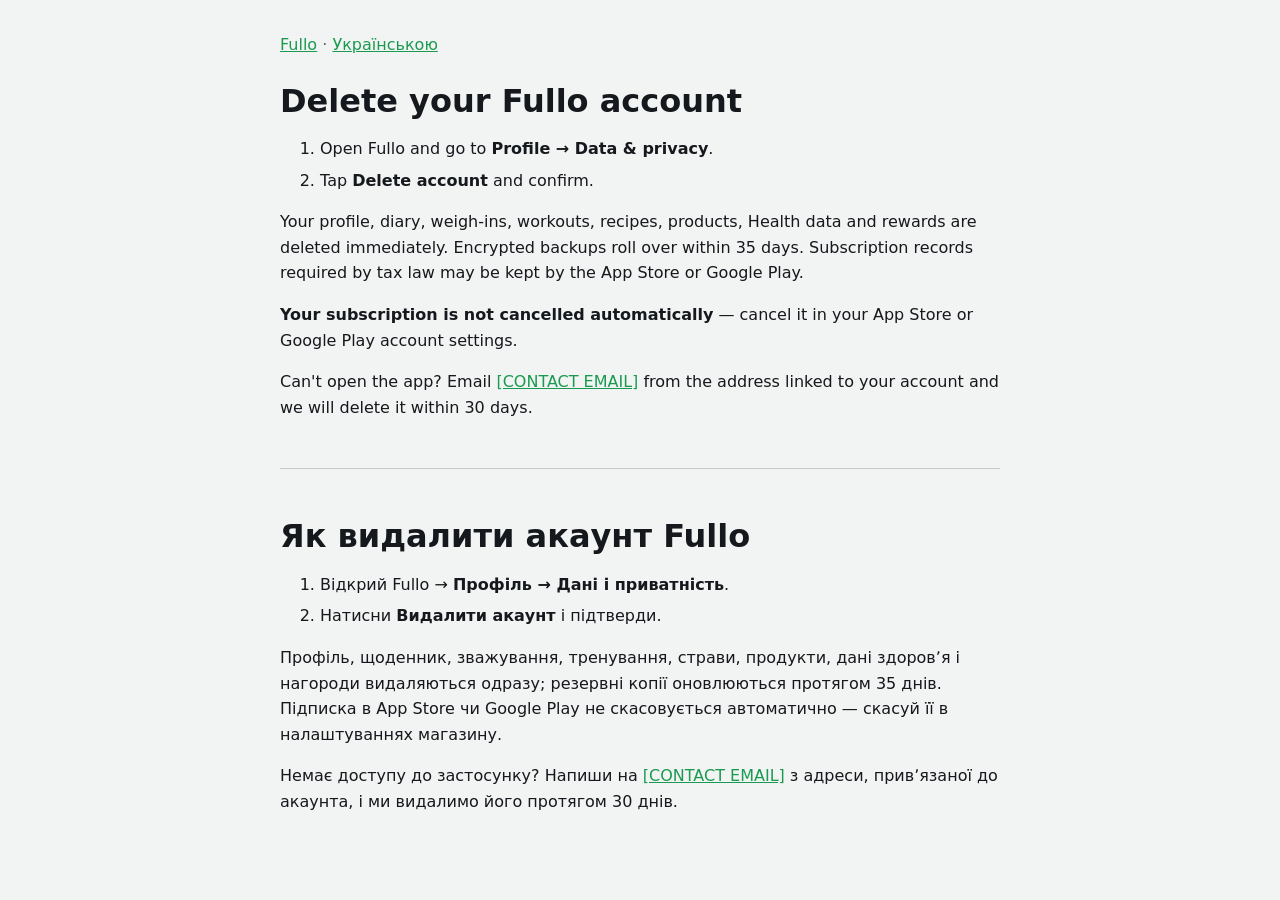
==== delete-account.html @ 88ccef91 "Add privacy policy, terms and account deletion pages" ====
<!doctype html>
<html lang="en">
<head>
<meta charset="utf-8">
<meta name="viewport" content="width=device-width, initial-scale=1">
<title>Fullo — Delete your account</title>
<link rel="stylesheet" href="style.css">
</head>
<body>
<main>
<nav><a href="./">Fullo</a> · <a href="#uk">Українською</a></nav>
<h1>Delete your Fullo account</h1>
<ol>
<li>Open Fullo and go to <b>Profile → Data &amp; privacy</b>.</li>
<li>Tap <b>Delete account</b> and confirm.</li>
</ol>
<p>Your profile, diary, weigh-ins, workouts, recipes, products, Health data and rewards are deleted immediately. Encrypted backups roll over within 35 days. Subscription records required by tax law may be kept by the App Store or Google Play.</p>
<p><b>Your subscription is not cancelled automatically</b> — cancel it in your App Store or Google Play account settings.</p>
<p>Can't open the app? Email <a href="mailto:[CONTACT EMAIL]?subject=Delete%20my%20Fullo%20account">[CONTACT EMAIL]</a> from the address linked to your account and we will delete it within 30 days.</p>

<hr id="uk">
<div lang="uk">
<h1>Як видалити акаунт Fullo</h1>
<ol>
<li>Відкрий Fullo → <b>Профіль → Дані і приватність</b>.</li>
<li>Натисни <b>Видалити акаунт</b> і підтверди.</li>
</ol>
<p>Профіль, щоденник, зважування, тренування, страви, продукти, дані здоровʼя і нагороди видаляються одразу; резервні копії оновлюються протягом 35 днів. Підписка в App Store чи Google Play не скасовується автоматично — скасуй її в налаштуваннях магазину.</p>
<p>Немає доступу до застосунку? Напиши на <a href="mailto:[CONTACT EMAIL]">[CONTACT EMAIL]</a> з адреси, привʼязаної до акаунта, і ми видалимо його протягом 30 днів.</p>
</div>
</main>
</body>
</html>
---- style.css ----
:root { color-scheme: light dark; --bg: #f2f4f3; --fg: #15181c; --muted: #5b6470; --link: #1a9a50; --card: #fff; }
@media (prefers-color-scheme: dark) { :root { --bg: #0f1211; --fg: #f2f4f3; --muted: #a7b0ac; --link: #4fd88a; --card: #1a1e1c; } }
body { margin: 0; background: var(--bg); color: var(--fg); font: 16px/1.6 system-ui, -apple-system, "Segoe UI", sans-serif; }
main { max-width: 720px; margin: 0 auto; padding: 32px 16px 64px; }
nav { margin-bottom: 24px; color: var(--muted); }
h1 { font-size: 32px; line-height: 1.2; margin: 0 0 8px; }
h2 { font-size: 20px; margin: 32px 0 8px; }
a { color: var(--link); }
.muted { color: var(--muted); font-size: 14px; }
hr { border: 0; border-top: 1px solid var(--muted); opacity: .3; margin: 48px 0; }
li { margin: 6px 0; }
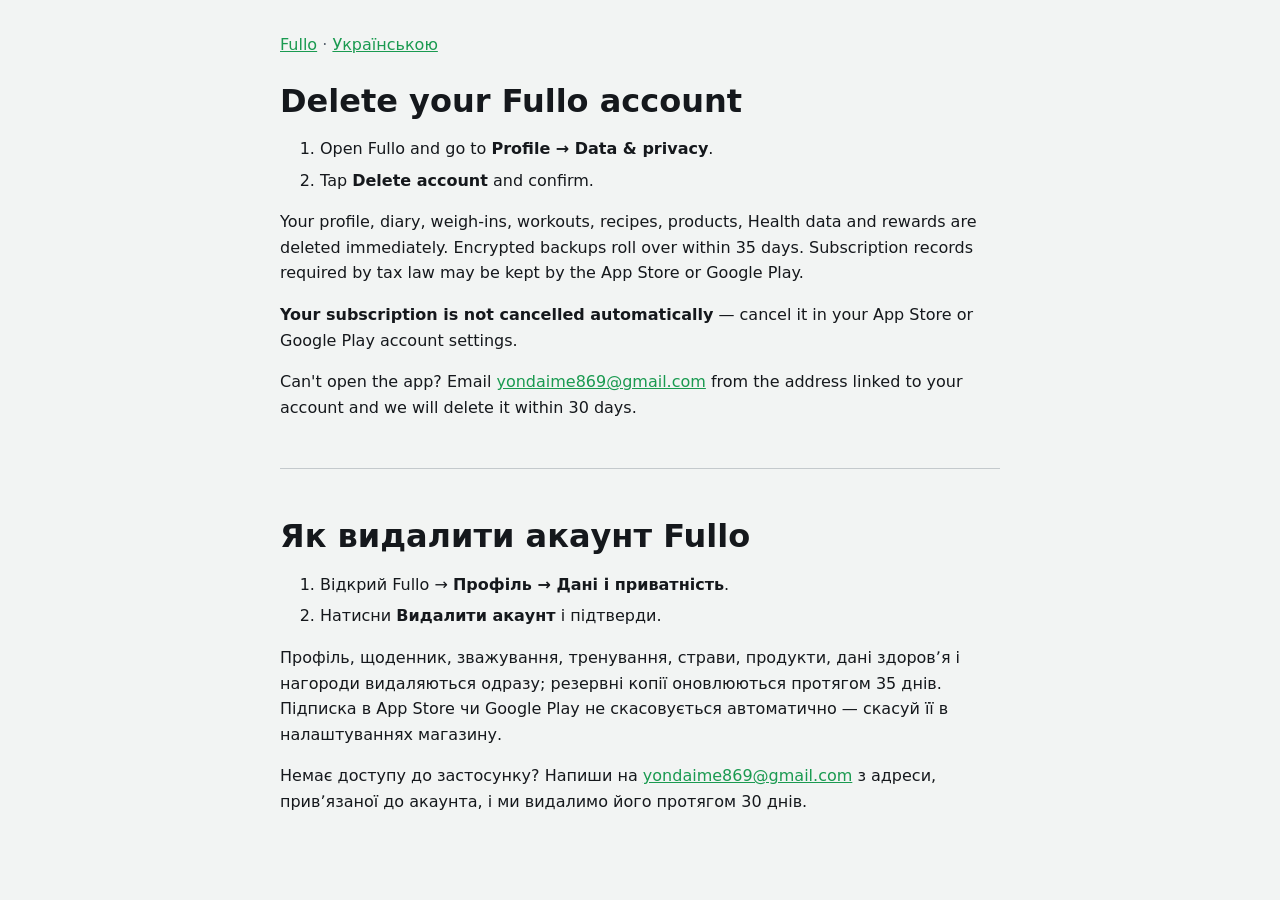
==== commit c5c311fe: "Fill in contact and owner details, sync with the app - Contact email, controller name and effective " ====
--- a/delete-account.html
+++ b/delete-account.html
@@ -1,33 +1,52 @@
 <!doctype html>
 <html lang="en">
-<head>
-<meta charset="utf-8">
-<meta name="viewport" content="width=device-width, initial-scale=1">
-<title>Fullo — Delete your account</title>
-<link rel="stylesheet" href="style.css">
-</head>
-<body>
-<main>
-<nav><a href="./">Fullo</a> · <a href="#uk">Українською</a></nav>
-<h1>Delete your Fullo account</h1>
-<ol>
-<li>Open Fullo and go to <b>Profile → Data &amp; privacy</b>.</li>
-<li>Tap <b>Delete account</b> and confirm.</li>
-</ol>
-<p>Your profile, diary, weigh-ins, workouts, recipes, products, Health data and rewards are deleted immediately. Encrypted backups roll over within 35 days. Subscription records required by tax law may be kept by the App Store or Google Play.</p>
-<p><b>Your subscription is not cancelled automatically</b> — cancel it in your App Store or Google Play account settings.</p>
-<p>Can't open the app? Email <a href="mailto:[CONTACT EMAIL]?subject=Delete%20my%20Fullo%20account">[CONTACT EMAIL]</a> from the address linked to your account and we will delete it within 30 days.</p>
+  <head>
+    <meta charset="utf-8" />
+    <meta name="viewport" content="width=device-width, initial-scale=1" />
+    <title>Fullo — Delete your account</title>
+    <link rel="stylesheet" href="style.css" />
+  </head>
+  <body>
+    <main>
+      <nav><a href="./">Fullo</a> · <a href="#uk">Українською</a></nav>
+      <h1>Delete your Fullo account</h1>
+      <ol>
+        <li>Open Fullo and go to <b>Profile → Data &amp; privacy</b>.</li>
+        <li>Tap <b>Delete account</b> and confirm.</li>
+      </ol>
+      <p>
+        Your profile, diary, weigh-ins, workouts, recipes, products, Health data and rewards are
+        deleted immediately. Encrypted backups roll over within 35 days. Subscription records
+        required by tax law may be kept by the App Store or Google Play.
+      </p>
+      <p>
+        <b>Your subscription is not cancelled automatically</b> — cancel it in your App Store or
+        Google Play account settings.
+      </p>
+      <p>
+        Can't open the app? Email
+        <a href="mailto:yondaime869@gmail.com?subject=Delete%20my%20Fullo%20account">yondaime869@gmail.com</a>
+        from the address linked to your account and we will delete it within 30 days.
+      </p>
 
-<hr id="uk">
-<div lang="uk">
-<h1>Як видалити акаунт Fullo</h1>
-<ol>
-<li>Відкрий Fullo → <b>Профіль → Дані і приватність</b>.</li>
-<li>Натисни <b>Видалити акаунт</b> і підтверди.</li>
-</ol>
-<p>Профіль, щоденник, зважування, тренування, страви, продукти, дані здоровʼя і нагороди видаляються одразу; резервні копії оновлюються протягом 35 днів. Підписка в App Store чи Google Play не скасовується автоматично — скасуй її в налаштуваннях магазину.</p>
-<p>Немає доступу до застосунку? Напиши на <a href="mailto:[CONTACT EMAIL]">[CONTACT EMAIL]</a> з адреси, привʼязаної до акаунта, і ми видалимо його протягом 30 днів.</p>
-</div>
-</main>
-</body>
+      <hr id="uk" />
+      <div lang="uk">
+        <h1>Як видалити акаунт Fullo</h1>
+        <ol>
+          <li>Відкрий Fullo → <b>Профіль → Дані і приватність</b>.</li>
+          <li>Натисни <b>Видалити акаунт</b> і підтверди.</li>
+        </ol>
+        <p>
+          Профіль, щоденник, зважування, тренування, страви, продукти, дані здоровʼя і нагороди
+          видаляються одразу; резервні копії оновлюються протягом 35 днів. Підписка в App Store чи
+          Google Play не скасовується автоматично — скасуй її в налаштуваннях магазину.
+        </p>
+        <p>
+          Немає доступу до застосунку? Напиши на
+          <a href="mailto:yondaime869@gmail.com">yondaime869@gmail.com</a> з адреси, привʼязаної до акаунта, і
+          ми видалимо його протягом 30 днів.
+        </p>
+      </div>
+    </main>
+  </body>
 </html>
--- a/style.css
+++ b/style.css
@@ -1,11 +1,61 @@
-:root { color-scheme: light dark; --bg: #f2f4f3; --fg: #15181c; --muted: #5b6470; --link: #1a9a50; --card: #fff; }
-@media (prefers-color-scheme: dark) { :root { --bg: #0f1211; --fg: #f2f4f3; --muted: #a7b0ac; --link: #4fd88a; --card: #1a1e1c; } }
-body { margin: 0; background: var(--bg); color: var(--fg); font: 16px/1.6 system-ui, -apple-system, "Segoe UI", sans-serif; }
-main { max-width: 720px; margin: 0 auto; padding: 32px 16px 64px; }
-nav { margin-bottom: 24px; color: var(--muted); }
-h1 { font-size: 32px; line-height: 1.2; margin: 0 0 8px; }
-h2 { font-size: 20px; margin: 32px 0 8px; }
-a { color: var(--link); }
-.muted { color: var(--muted); font-size: 14px; }
-hr { border: 0; border-top: 1px solid var(--muted); opacity: .3; margin: 48px 0; }
-li { margin: 6px 0; }
+:root {
+  color-scheme: light dark;
+  --bg: #f2f4f3;
+  --fg: #15181c;
+  --muted: #5b6470;
+  --link: #1a9a50;
+  --card: #fff;
+}
+@media (prefers-color-scheme: dark) {
+  :root {
+    --bg: #0f1211;
+    --fg: #f2f4f3;
+    --muted: #a7b0ac;
+    --link: #4fd88a;
+    --card: #1a1e1c;
+  }
+}
+body {
+  margin: 0;
+  background: var(--bg);
+  color: var(--fg);
+  font:
+    16px/1.6 system-ui,
+    -apple-system,
+    'Segoe UI',
+    sans-serif;
+}
+main {
+  max-width: 720px;
+  margin: 0 auto;
+  padding: 32px 16px 64px;
+}
+nav {
+  margin-bottom: 24px;
+  color: var(--muted);
+}
+h1 {
+  font-size: 32px;
+  line-height: 1.2;
+  margin: 0 0 8px;
+}
+h2 {
+  font-size: 20px;
+  margin: 32px 0 8px;
+}
+a {
+  color: var(--link);
+}
+.muted {
+  color: var(--muted);
+  font-size: 14px;
+}
+hr {
+  border: 0;
+  border-top: 1px solid var(--muted);
+  opacity: 0.3;
+  margin: 48px 0;
+}
+li {
+  margin: 6px 0;
+}
